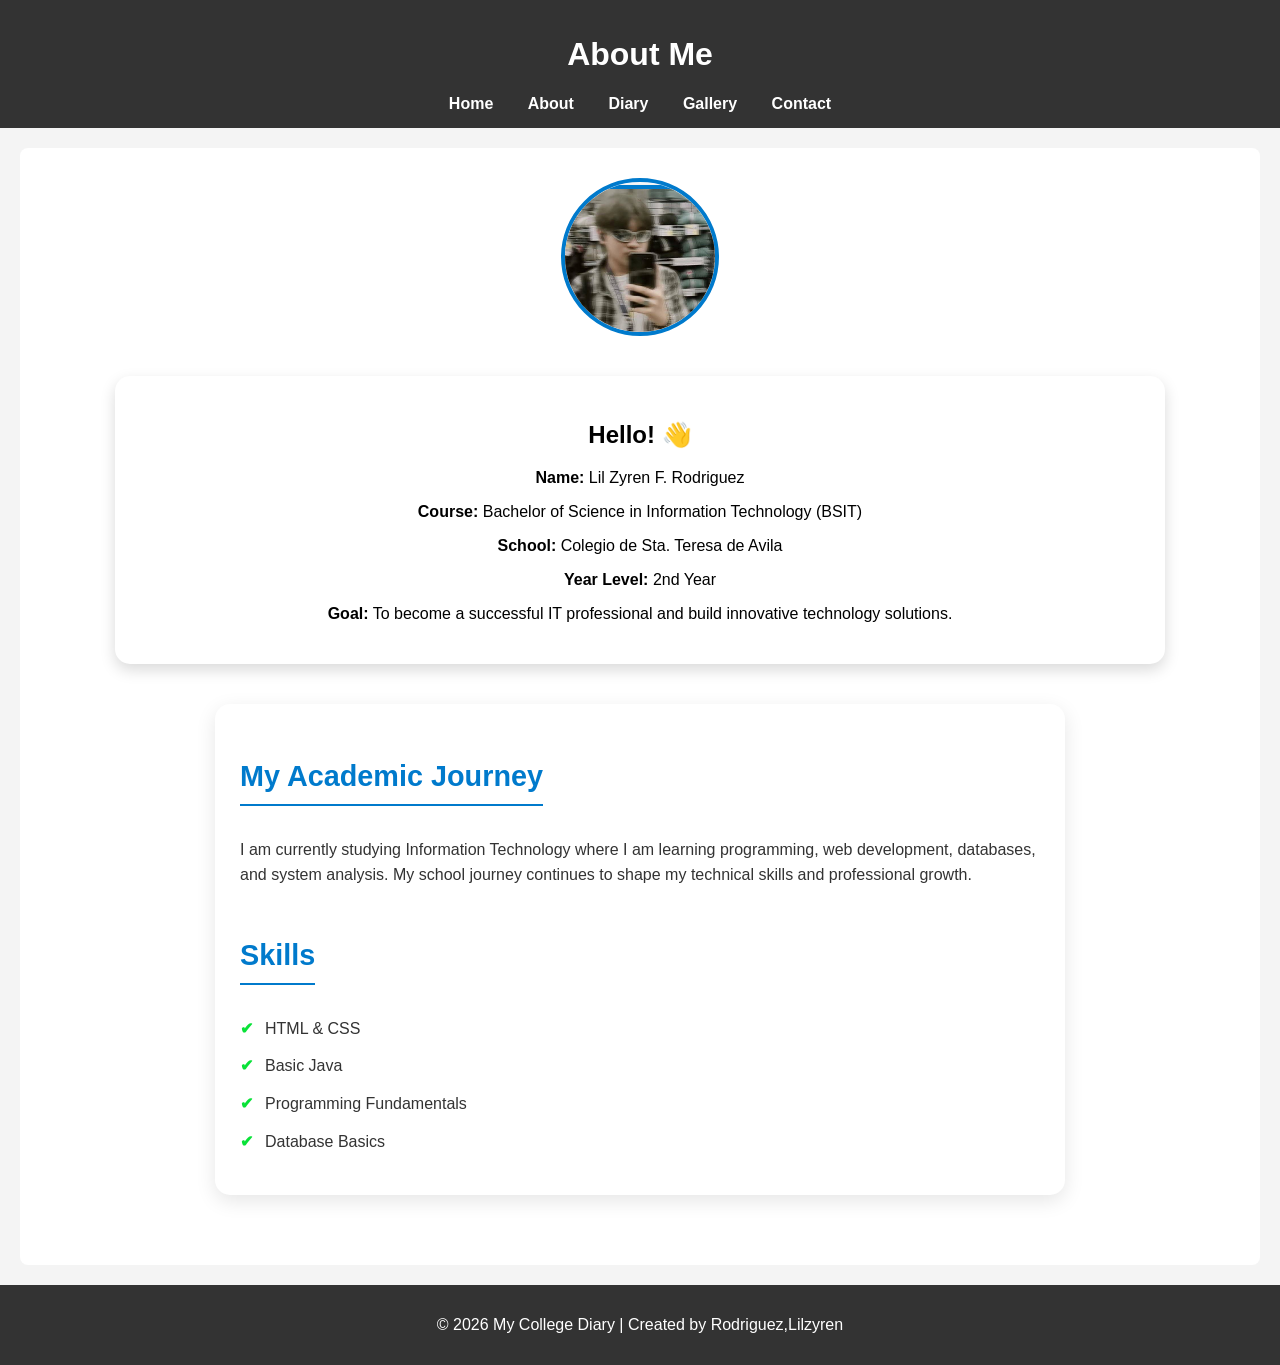
==== about.html @ c5246c5d "Add files via upload" ====
<!DOCTYPE html>
<head>
<title>About Me</title>
<link rel="stylesheet" href="bat.css">
</head>
<body>

<header>
<h1>About Me</h1>
<nav>
<a href="home.html">Home</a>
<a href="about.html">About</a>
<a href="diary.html">Diary</a>
<a href="gallery.html">Gallery</a>
<a href="contact.html">Contact</a>
</nav>
</header>

<section class="about-container">

 <div class="pfp-container">
        <img src="converted_image.jpeg" alt="Profile Picture">
    </div>

<div class="profile-card">
<h2>Hello! 👋</h2>
<p><strong>Name:</strong> Lil Zyren F. Rodriguez</p>
<p><strong>Course:</strong> Bachelor of Science in Information Technology (BSIT)</p>
<p><strong>School:</strong> Colegio de Sta. Teresa de Avila </p>
<p><strong>Year Level:</strong> 2nd Year </p>
<p><strong>Goal:</strong> To become a successful IT professional and build innovative technology solutions.</p>
</div>

<div class="about-description">
<h2>My Academic Journey</h2>
<p>
I am currently studying Information Technology where I am learning programming,
web development, databases, and system analysis. My school journey continues
to shape my technical skills and professional growth.
</p>

<h2>Skills</h2>
<ul>
<li>HTML & CSS</li>
<li>Basic Java</li>
<li>Programming Fundamentals</li>
<li>Database Basics</li>
</ul>
</div>

</section>

<footer>
<p>&copy; 2026 My College Diary | Created by Rodriguez,Lilzyren</p>
</footer>

</body>
</html>
---- bat.css ----
body {
    font-family: Arial, sans-serif;
    margin: 0;
    background-color: #f4f4f4;
}

/* HEADER */
header {
    background-color: #333;
    color: white;
    padding: 15px;
    text-align: center;
}

/* NAVIGATION */
nav {
    margin-top: 10px;
}

nav a {
    color: white;
    margin: 0 15px;
    text-decoration: none;
    font-weight: bold;
}

nav a:hover {
    color: #00bcd4;
}

/* HERO SECTION */
.hero {
    background: linear-gradient(to right, #00bcd4, #007acc);
    color: white;
    text-align: center;
    padding: 60px 20px;
    border-radius: 0;
    margin: 0;
}

.hero h2 {
    font-size: 36px;
}

.hero p {
    font-size: 18px;
}

/* BUTTON STYLE */
.btn {
    display: inline-block;
    margin-top: 15px;
    padding: 10px 20px;
    background: #222;
    color: white;
    text-decoration: none;
    border-radius: 5px;
    transition: 0.3s;
}

.btn:hover {
    background: #555;
}

/* GENERAL SECTION STYLE */
section {
    padding: 30px;
    background: white;
    margin: 20px;
    border-radius: 8px;
}

/* CARD STYLE */
.card {
    background: #ffffff;
    padding: 20px;
    margin: auto;
    width: 70%;
    border-radius: 8px;
    box-shadow: 0 4px 10px rgba(0,0,0,0.1);
}

/* INFO SECTION */
.info-container {
    display: flex;
    justify-content: center;
    gap: 20px;
    flex-wrap: wrap;
}

.info-box {
    background: #ffffff;
    padding: 20px;
    width: 250px;
    border-radius: 8px;
    box-shadow: 0 4px 8px rgba(0,0,0,0.1);
    transition: 0.3s;
}

.info-box:hover {
    transform: translateY(-5px);
}

/* IMAGE STYLE */
img {
    margin: 10px;
    border-radius: 5px;
    max-width: 100%;
     width: 100%;
    max-width: 600px;
    height: 350px;          /* Force same height */
    object-fit: cover;      /* Crop instead of stretch */
    display: block;
    margin: 15px auto 0;
    border-radius: 12px;
    border: 4px solid #007acc;   /* Same border for all */
    box-shadow: 0 4px 12px rgba(0, 0, 0, 0.2);
}

/* FOOTER */
footer {
    background: #333;
    color: white;
    text-align: center;
    padding: 15px;
    margin-top: 20px;
}
/* CONTACT FORM BOX */
.contact-form-box {
    background: #ffffff;
    padding: 30px;
    border-radius: 12px;
    box-shadow: 0 8px 20px rgba(0,0,0,0.08);
    max-width: 500px;
    margin: 20px auto;
}

/* FORM TITLE */
.contact-form-box h3 {
    text-align: center;
    margin-bottom: 20px;
    color: #333;
}

/* FORM LAYOUT */
.contact-form {
    display: flex;
    flex-direction: column;
}

/* LABELS */
.contact-form label {
    margin-top: 15px;
    margin-bottom: 5px;
    font-weight: 600;
    font-size: 14px;
    color: #444;
}

/* INPUTS & TEXTAREA */
.contact-form input,
.contact-form textarea {
    padding: 12px;
    border-radius: 8px;
    border: 1px solid #ccc;
    font-size: 14px;
    transition: 0.3s ease;
}

/* FOCUS EFFECT */
.contact-form input:focus,
.contact-form textarea:focus {
    border-color: #007acc;
    outline: none;
    box-shadow: 0 0 8px rgba(0,122,204,0.2);
}

/* BUTTON */
.btn {
    margin-top: 20px;
    padding: 12px;
    background: #007acc;
    color: white;
    border: none;
    border-radius: 25px;
    font-weight: bold;
    cursor: pointer;
    transition: 0.3s ease;
}

/* BUTTON HOVER */
.btn:hover {
    background: #005f99;
    transform: translateY(-2px);
}
.diary-container { 
    width: 90%; 
    max-width: 900px; 
    margin: auto; 
    padding: 20px;
 }
  /* Each Diary Entry */
   .diary-entry { 
    background: #ffffff;
    padding: 15px;
    margin-bottom: 25px;
    border-radius: 10px; 
    box-shadow: 0 4px 10px rgba(0, 0, 0, 0.1); 
}
.diary-entry img {
    width: 100%;
    max-width: 600px;
    height: 350px;          /* Force same height */
    object-fit: cover;      /* Crop instead of stretch */
    display: block;
    margin: 15px auto 0;
    border-radius: 12px;
    border: 4px solid #007acc;   /* Same border for all */
    box-shadow: 0 4px 12px rgba(0, 0, 0, 0.2);
}

/* Hover Effect */
.diary-entry img:hover {
    transform: scale(1.03);
    transition: 0.3s ease;
}
/* Profile Card */
.profile-card {
    width: 90%;              /* Responsive width */
    max-width:1000px;        /* Prevents it from getting too wide */
    margin: 40px auto;
    padding: 25px;
    text-align: center;
    background: #ffffff;
    border-radius: 15px;
    box-shadow: 0 6px 15px rgba(0, 0, 0, 0.15);
}

/* Profile Picture Container */
.pfp-container {
    width: 150px;
    height: 150px;
    margin: 0 auto 20px;
    border-radius: 50%;
    overflow: hidden;
    border: 4px solid #007acc;
    display: flex;
    justify-content: center;
    align-items: center;
}

.pfp-container img {
    width: 100%;
    height: 100%;
    object-fit: cover;   /* This is the important fix */
    display: block;
}
/* About Section Container */
.about-description {
    width: 90%;
    max-width: 800px;
    margin: 40px auto;
    padding: 25px;
    background: #ffffff;
    border-radius: 15px;
    box-shadow: 0 6px 20px rgba(0, 0, 0, 0.1);
    font-family: 'Segoe UI', Tahoma, Geneva, Verdana, sans-serif;
    line-height: 1.6;
    color: #333333;
}

/* Headings */
.about-description h2 {
    font-size: 1.8rem;
    color: #007acc;
    margin-bottom: 15px;
    border-bottom: 2px solid #007acc;
    display: inline-block;
    padding-bottom: 5px;
}

/* Paragraphs */
.about-description p {
    font-size: 1rem;
    margin-bottom: 20px;
}

/* Skills List */
.about-description ul {
    list-style: none;
    padding-left: 0;
}

.about-description ul li {
    position: relative;
    padding-left: 25px;
    margin-bottom: 12px;
    font-weight: 500;
}

/* Custom Bullet */
.about-description ul li::before {
    content: "✔";      /* Checkmark bullet */
    position: absolute;
    left: 0;
    color: #09e238;
    font-weight: bold;
}
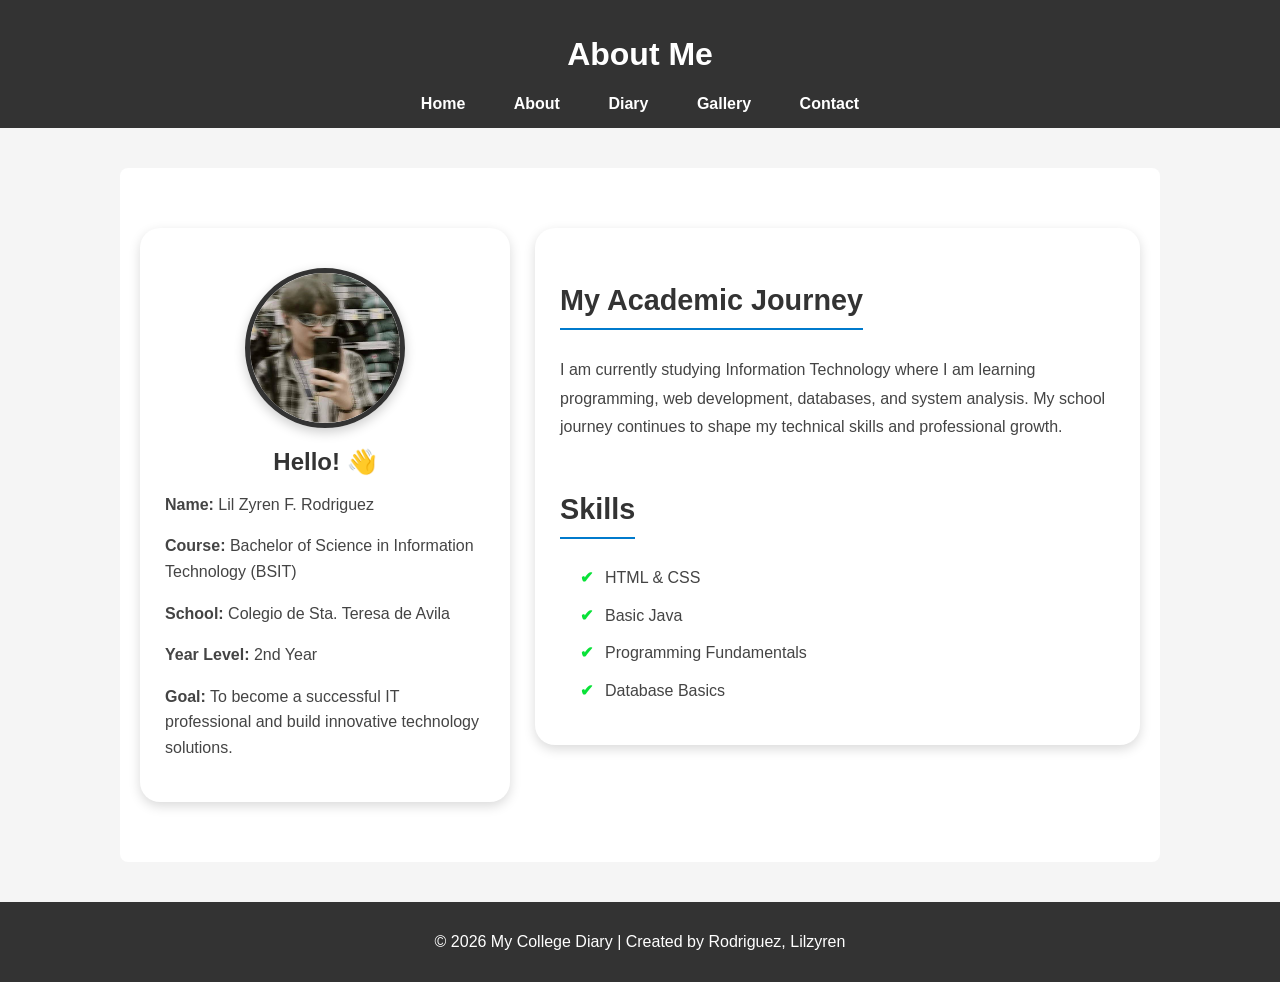
==== commit 06313f60: "Update about.html" ====
--- a/about.html
+++ b/about.html
@@ -1,14 +1,150 @@
 <!DOCTYPE html>
+<html lang="en">
+
 <head>
+<meta charset="UTF-8">
+<meta name="viewport" content="width=device-width, initial-scale=1.0">
+
 <title>About Me</title>
+
 <link rel="stylesheet" href="bat.css">
+
+<style>
+body{
+    margin:0;
+    font-family:Arial,sans-serif;
+    background:#f5f5f5;
+}
+
+/* HEADER */
+header{
+    background:#333;
+    color:white;
+    text-align:center;
+    padding:15px;
+}
+
+nav{
+    margin-top:10px;
+}
+
+nav a{
+    color:white;
+    text-decoration:none;
+    margin:0 10px;
+    padding:8px 12px;
+    border-radius:5px;
+    transition:0.3s;
+}
+
+nav a:hover{
+    background:#555;
+}
+
+/* MAIN CONTAINER */
+.about-container{
+    max-width:1000px;
+    margin:40px auto;
+    padding:20px;
+    display:flex;
+    flex-wrap:wrap;
+    gap:25px;
+    justify-content:center;
+    align-items:flex-start;
+}
+
+/* PROFILE CARD */
+.profile-card{
+    background:white;
+    width:320px;
+    padding:25px;
+    border-radius:20px;
+    box-shadow:0 4px 12px rgba(0,0,0,0.15);
+    text-align:center;
+}
+
+.profile-card img{
+    width:150px;
+    height:150px;
+    border-radius:50%;
+    object-fit:cover;
+    border:5px solid #333;
+    margin-bottom:15px;
+}
+
+.profile-card h2{
+    margin-bottom:15px;
+    color:#333;
+}
+
+.profile-card p{
+    text-align:left;
+    line-height:1.6;
+    color:#444;
+}
+
+/* DESCRIPTION */
+.about-description{
+    flex:1;
+    min-width:300px;
+    background:white;
+    padding:25px;
+    border-radius:20px;
+    box-shadow:0 4px 12px rgba(0,0,0,0.15);
+}
+
+.about-description h2{
+    color:#333;
+    margin-bottom:10px;
+}
+
+.about-description p{
+    line-height:1.8;
+    color:#444;
+}
+
+.about-description ul{
+    padding-left:20px;
+}
+
+.about-description li{
+    margin-bottom:10px;
+    color:#444;
+}
+
+/* FOOTER */
+footer{
+    background:#333;
+    color:white;
+    text-align:center;
+    padding:15px;
+    margin-top:30px;
+}
+
+/* MOBILE VIEW */
+@media(max-width:768px){
+
+.about-container{
+    flex-direction:column;
+    align-items:center;
+}
+
+.profile-card,
+.about-description{
+    width:90%;
+}
+}
+</style>
+
 </head>
+
 <body>
 
 <header>
 <h1>About Me</h1>
+
 <nav>
-<a href="home.html">Home</a>
+<a href="index.html">Home</a>
 <a href="about.html">About</a>
 <a href="diary.html">Diary</a>
 <a href="gallery.html">Gallery</a>
@@ -18,21 +154,30 @@
 
 <section class="about-container">
 
- <div class="pfp-container">
-        <img src="converted_image.jpeg" alt="Profile Picture">
-    </div>
-
+<!-- PROFILE CARD -->
 <div class="profile-card">
+
+<img src="converted_image.jpeg" alt="Profile Picture">
+
 <h2>Hello! 👋</h2>
+
 <p><strong>Name:</strong> Lil Zyren F. Rodriguez</p>
+
 <p><strong>Course:</strong> Bachelor of Science in Information Technology (BSIT)</p>
-<p><strong>School:</strong> Colegio de Sta. Teresa de Avila </p>
-<p><strong>Year Level:</strong> 2nd Year </p>
+
+<p><strong>School:</strong> Colegio de Sta. Teresa de Avila</p>
+
+<p><strong>Year Level:</strong> 2nd Year</p>
+
 <p><strong>Goal:</strong> To become a successful IT professional and build innovative technology solutions.</p>
+
 </div>
 
+<!-- DESCRIPTION -->
 <div class="about-description">
+
 <h2>My Academic Journey</h2>
+
 <p>
 I am currently studying Information Technology where I am learning programming,
 web development, databases, and system analysis. My school journey continues
@@ -40,19 +185,21 @@
 </p>
 
 <h2>Skills</h2>
+
 <ul>
 <li>HTML & CSS</li>
 <li>Basic Java</li>
 <li>Programming Fundamentals</li>
 <li>Database Basics</li>
 </ul>
+
 </div>
 
 </section>
 
 <footer>
-<p>&copy; 2026 My College Diary | Created by Rodriguez,Lilzyren</p>
+<p>&copy; 2026 My College Diary | Created by Rodriguez, Lilzyren</p>
 </footer>
 
 </body>
-</html>+</html>
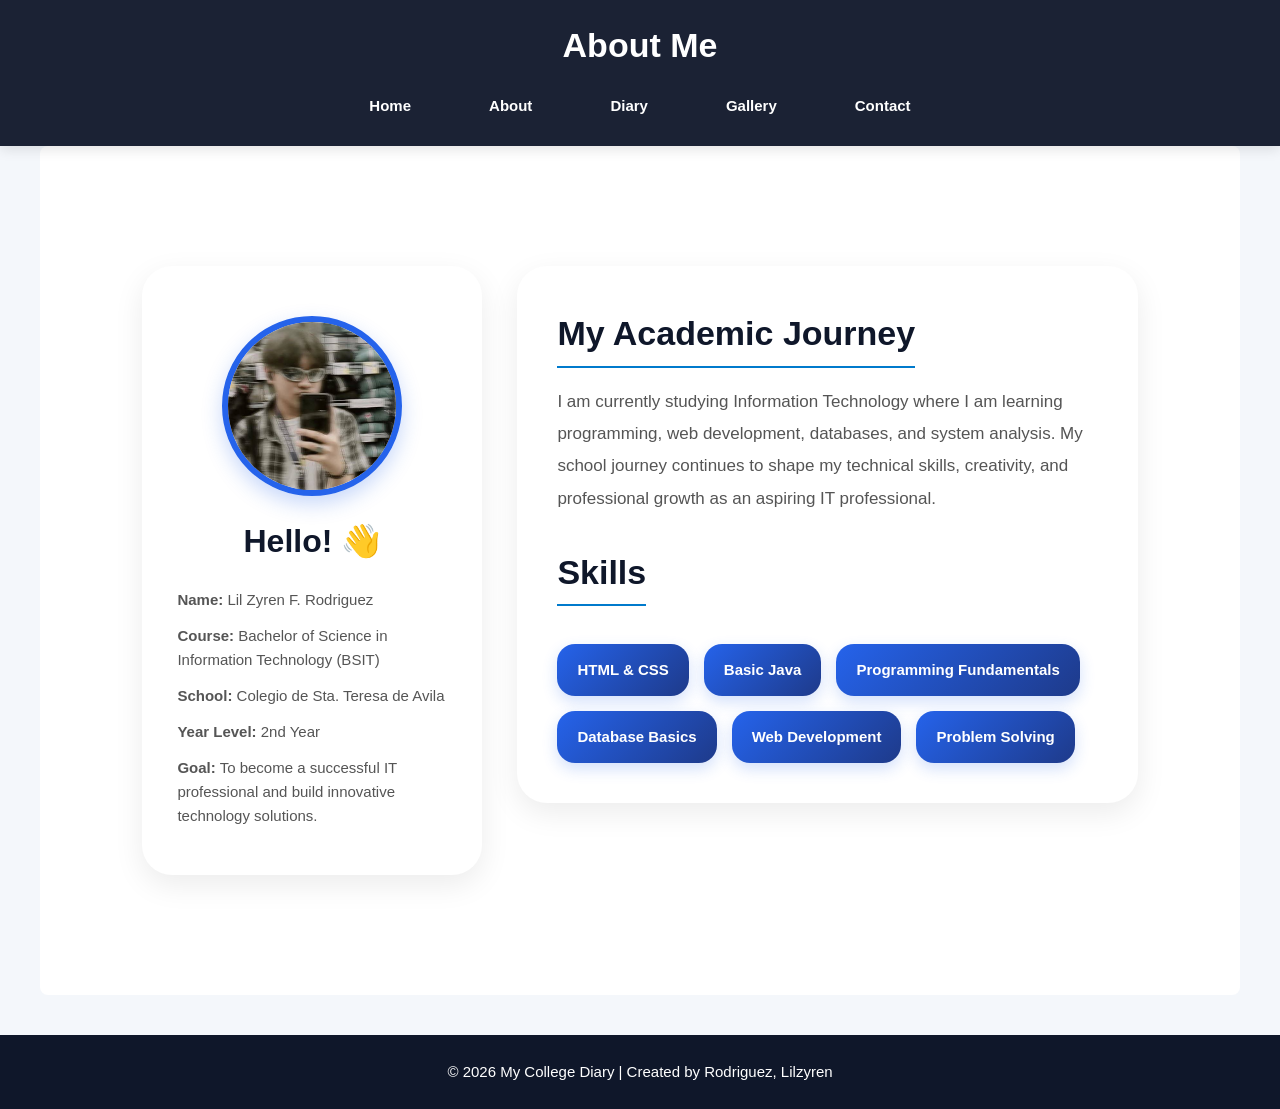
==== commit 9f146a15: "Update about.html" ====
--- a/about.html
+++ b/about.html
@@ -10,130 +10,222 @@
 <link rel="stylesheet" href="bat.css">
 
 <style>
+
+/* RESET */
+*{
+margin:0;
+padding:0;
+box-sizing:border-box;
+}
+
 body{
-    margin:0;
-    font-family:Arial,sans-serif;
-    background:#f5f5f5;
+font-family:Arial,sans-serif;
+background:#f4f7fb;
+color:#222;
+line-height:1.6;
 }
 
 /* HEADER */
 header{
-    background:#333;
-    color:white;
-    text-align:center;
-    padding:15px;
+background:rgba(15,23,42,0.95);
+backdrop-filter:blur(10px);
+padding:18px 8%;
+position:sticky;
+top:0;
+z-index:1000;
+box-shadow:0 4px 12px rgba(0,0,0,0.1);
+}
+
+header h1{
+color:white;
+text-align:center;
+margin-bottom:12px;
+font-size:34px;
 }
 
 nav{
-    margin-top:10px;
+display:flex;
+justify-content:center;
+flex-wrap:wrap;
+gap:12px;
 }
 
 nav a{
-    color:white;
-    text-decoration:none;
-    margin:0 10px;
-    padding:8px 12px;
-    border-radius:5px;
-    transition:0.3s;
+color:white;
+text-decoration:none;
+padding:10px 18px;
+border-radius:30px;
+transition:0.3s;
+font-size:15px;
 }
 
 nav a:hover{
-    background:#555;
-}
-
-/* MAIN CONTAINER */
+background:#3b82f6;
+transform:translateY(-2px);
+}
+
+/* MAIN SECTION */
 .about-container{
-    max-width:1000px;
-    margin:40px auto;
-    padding:20px;
-    display:flex;
-    flex-wrap:wrap;
-    gap:25px;
-    justify-content:center;
-    align-items:flex-start;
+max-width:1200px;
+margin:auto;
+padding:80px 8%;
+display:flex;
+gap:35px;
+align-items:flex-start;
+flex-wrap:wrap;
+justify-content:center;
 }
 
 /* PROFILE CARD */
 .profile-card{
-    background:white;
-    width:320px;
-    padding:25px;
-    border-radius:20px;
-    box-shadow:0 4px 12px rgba(0,0,0,0.15);
-    text-align:center;
+width:340px;
+background:white;
+border-radius:30px;
+padding:35px;
+text-align:center;
+box-shadow:0 10px 30px rgba(0,0,0,0.08);
+transition:0.4s;
+animation:fadeUp 1s ease;
+}
+
+.profile-card:hover{
+transform:translateY(-8px);
 }
 
 .profile-card img{
-    width:150px;
-    height:150px;
-    border-radius:50%;
-    object-fit:cover;
-    border:5px solid #333;
-    margin-bottom:15px;
+width:180px;
+height:180px;
+border-radius:50%;
+object-fit:cover;
+border:6px solid #2563eb;
+box-shadow:0 8px 20px rgba(37,99,235,0.25);
+margin-bottom:20px;
+transition:0.4s;
+}
+
+.profile-card img:hover{
+transform:scale(1.05);
 }
 
 .profile-card h2{
-    margin-bottom:15px;
-    color:#333;
+font-size:32px;
+margin-bottom:20px;
+color:#0f172a;
 }
 
 .profile-card p{
-    text-align:left;
-    line-height:1.6;
-    color:#444;
-}
-
-/* DESCRIPTION */
+text-align:left;
+margin-bottom:12px;
+color:#555;
+font-size:15px;
+}
+
+/* ABOUT DESCRIPTION */
 .about-description{
-    flex:1;
-    min-width:300px;
-    background:white;
-    padding:25px;
-    border-radius:20px;
-    box-shadow:0 4px 12px rgba(0,0,0,0.15);
+flex:1;
+min-width:320px;
+background:white;
+padding:40px;
+border-radius:30px;
+box-shadow:0 10px 30px rgba(0,0,0,0.08);
+animation:fadeIn 1.2s ease;
 }
 
 .about-description h2{
-    color:#333;
-    margin-bottom:10px;
+font-size:34px;
+margin-bottom:18px;
+color:#0f172a;
 }
 
 .about-description p{
-    line-height:1.8;
-    color:#444;
-}
-
-.about-description ul{
-    padding-left:20px;
-}
-
-.about-description li{
-    margin-bottom:10px;
-    color:#444;
+font-size:17px;
+color:#555;
+margin-bottom:30px;
+line-height:1.9;
+}
+
+/* SKILLS */
+.skills-container{
+display:flex;
+flex-wrap:wrap;
+gap:15px;
+margin-top:20px;
+}
+
+.skill-box{
+background:linear-gradient(135deg,#2563eb,#1e3a8a);
+color:white;
+padding:14px 20px;
+border-radius:18px;
+font-size:15px;
+font-weight:bold;
+box-shadow:0 6px 15px rgba(37,99,235,0.2);
+transition:0.3s;
+}
+
+.skill-box:hover{
+transform:translateY(-5px);
 }
 
 /* FOOTER */
 footer{
-    background:#333;
-    color:white;
-    text-align:center;
-    padding:15px;
-    margin-top:30px;
-}
-
-/* MOBILE VIEW */
+background:#0f172a;
+color:white;
+text-align:center;
+padding:25px;
+margin-top:40px;
+font-size:15px;
+}
+
+/* ANIMATIONS */
+@keyframes fadeUp{
+from{
+opacity:0;
+transform:translateY(40px);
+}
+to{
+opacity:1;
+transform:translateY(0);
+}
+}
+
+@keyframes fadeIn{
+from{
+opacity:0;
+transform:scale(0.95);
+}
+to{
+opacity:1;
+transform:scale(1);
+}
+}
+
+/* MOBILE */
 @media(max-width:768px){
 
 .about-container{
-    flex-direction:column;
-    align-items:center;
+padding:50px 5%;
 }
 
 .profile-card,
 .about-description{
-    width:90%;
-}
-}
+width:100%;
+}
+
+.profile-card h2{
+font-size:28px;
+}
+
+.about-description h2{
+font-size:28px;
+}
+
+.profile-card img{
+width:150px;
+height:150px;
+}
+}
+
 </style>
 
 </head>
@@ -141,17 +233,20 @@
 <body>
 
 <header>
+
 <h1>About Me</h1>
 
 <nav>
-<a href="index.html">Home</a>
+<a href="home.html">Home</a>
 <a href="about.html">About</a>
 <a href="diary.html">Diary</a>
 <a href="gallery.html">Gallery</a>
 <a href="contact.html">Contact</a>
 </nav>
+
 </header>
 
+<!-- ABOUT SECTION -->
 <section class="about-container">
 
 <!-- PROFILE CARD -->
@@ -180,18 +275,28 @@
 
 <p>
 I am currently studying Information Technology where I am learning programming,
-web development, databases, and system analysis. My school journey continues
-to shape my technical skills and professional growth.
+web development, databases, and system analysis.
+My school journey continues to shape my technical skills,
+creativity, and professional growth as an aspiring IT professional.
 </p>
 
 <h2>Skills</h2>
 
-<ul>
-<li>HTML & CSS</li>
-<li>Basic Java</li>
-<li>Programming Fundamentals</li>
-<li>Database Basics</li>
-</ul>
+<div class="skills-container">
+
+<div class="skill-box">HTML & CSS</div>
+
+<div class="skill-box">Basic Java</div>
+
+<div class="skill-box">Programming Fundamentals</div>
+
+<div class="skill-box">Database Basics</div>
+
+<div class="skill-box">Web Development</div>
+
+<div class="skill-box">Problem Solving</div>
+
+</div>
 
 </div>
 
